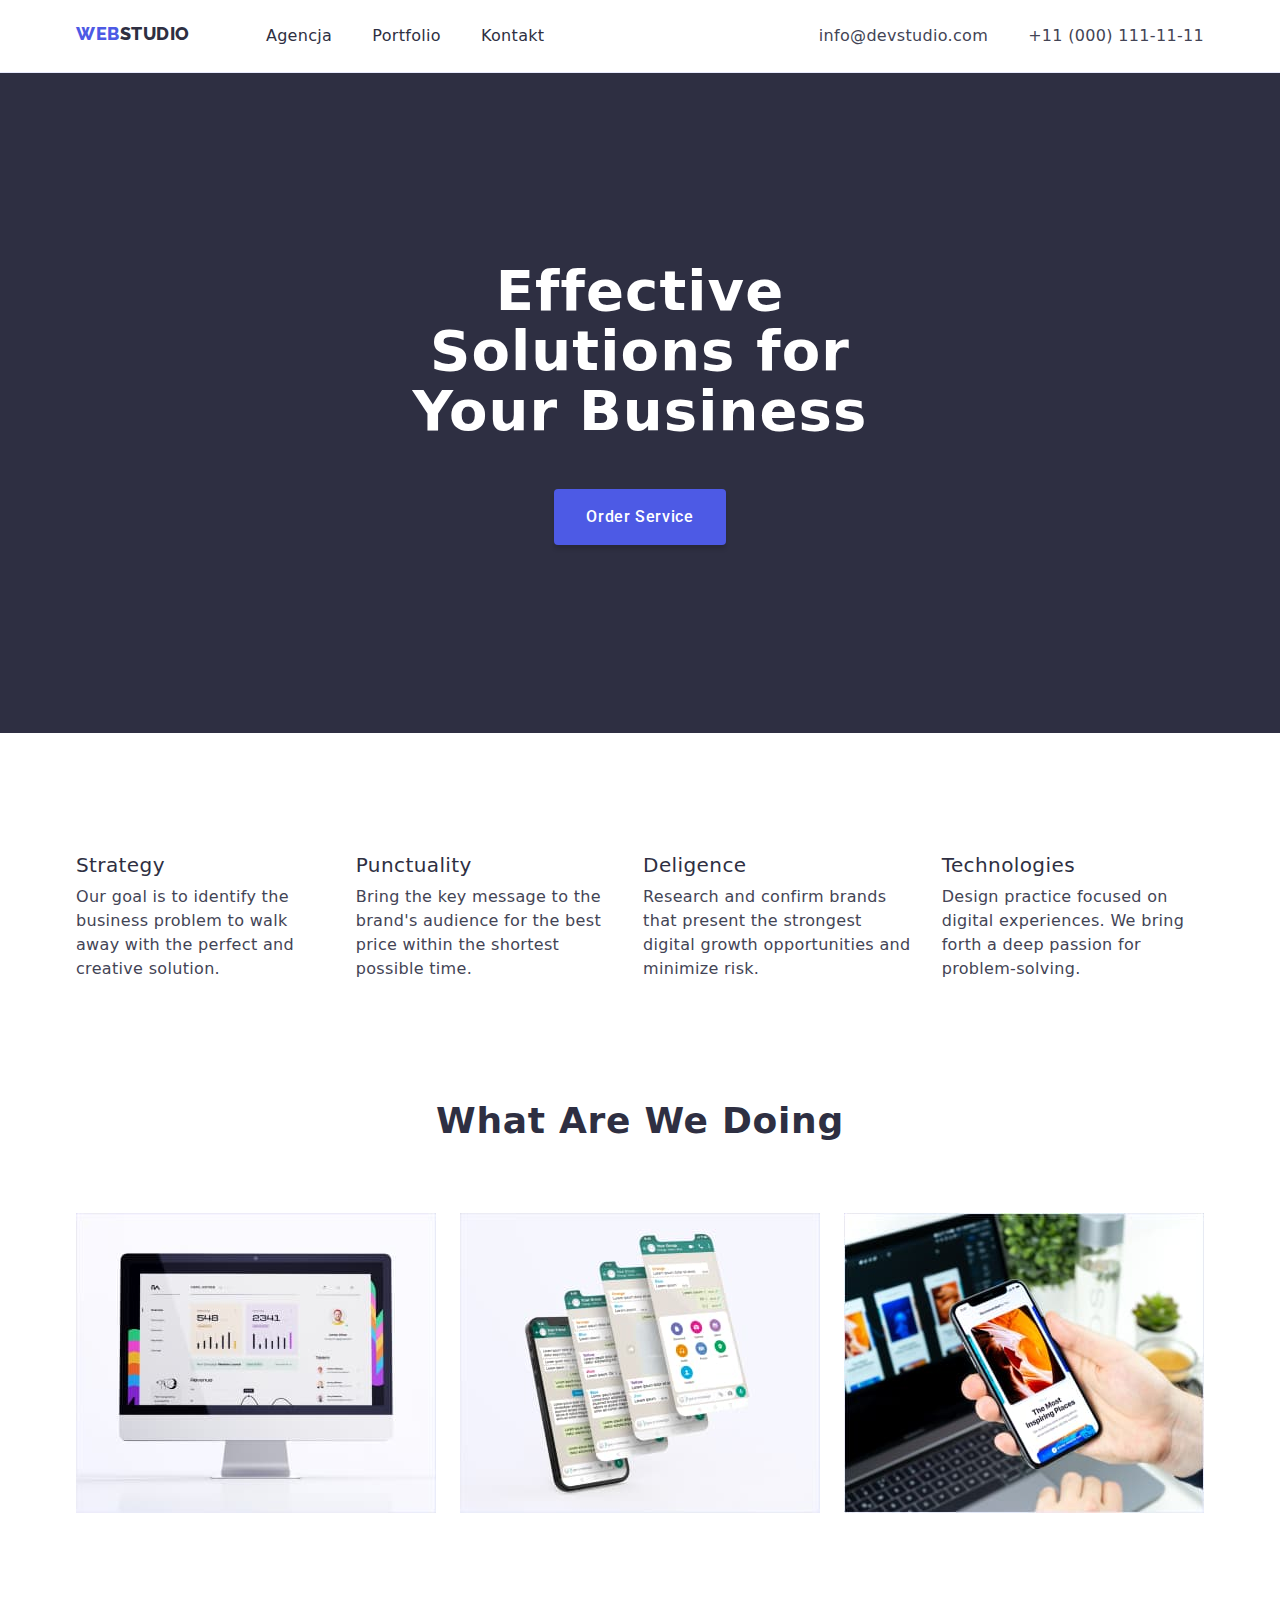
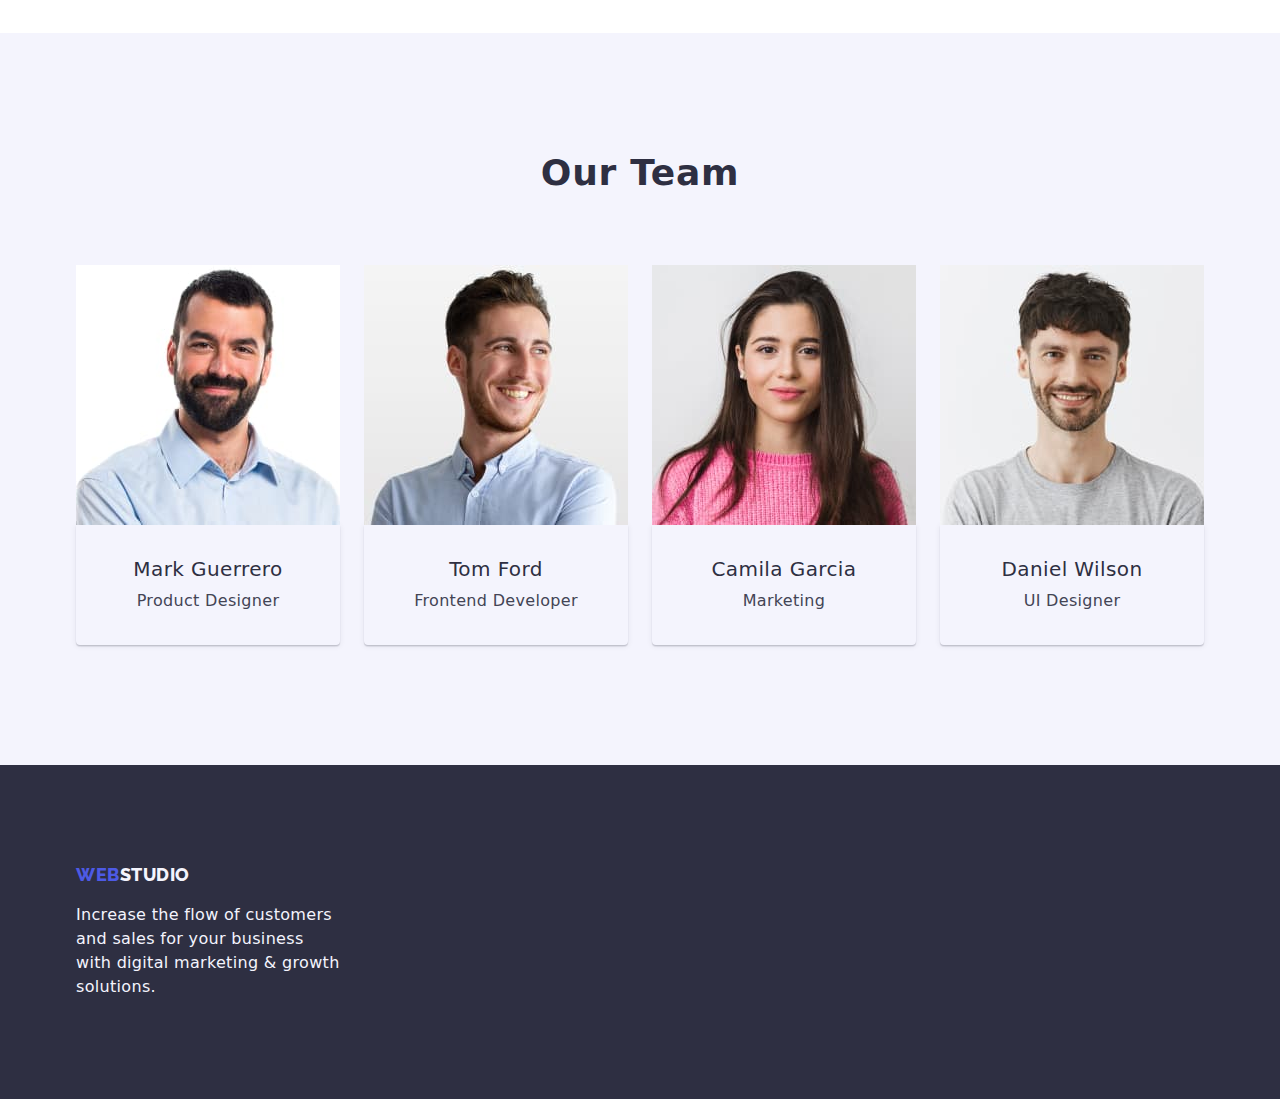
==== index.html @ 70ddad36 "rep 03" ====
<!DOCTYPE html>
<html lang="pl">
  <head>
    <meta charset="UTF-8" />
    <meta http-equiv="X-UA-Compatible" content="IE=edge" />
    <meta name="viewport" content="width=device-width, initial-scale=1.0" />
    <title>WebStudio</title>
    <link rel="stylesheet" href="./css/styles.css" />
    <link
      rel="stylesheet"
      href="https://cdnjs.cloudflare.com/ajax/libs/modern-normalize/2.0.0/modern-normalize.min.css"
    />
    <link rel="preconnect" href="https://fonts.googleapis.com" />
    <link rel="preconnect" href="https://fonts.gstatic.com" crossorigin />
    <link
      href="https://fonts.googleapis.com/css2?family=Raleway:wght@800&family=Roboto:wght@400;500;700;900&display=swap"
      rel="stylesheet"
    />
  </head>
  <body>
    <header class="header">
      <div class="container header-wrapper">
        <a class="logo" href="index.html">
          <span class="logo-span">Web</span>Studio</a
        >
        <nav>
          <ul class="navigation">
            <li><a href="index.html">Agencja</a></li>
            <li><a href="portfolio.html">Portfolio</a></li>
            <li><a href="#">Kontakt</a></li>
          </ul>
        </nav>
        <address class="address">
          <ul class="header-contact">
            <li><a href="mailto:info@devstudio.com">info@devstudio.com</a></li>
            <li><a href="tel:+11(000)111-11-11">+11 (000) 111-11-11</a></li>
          </ul>
        </address>
      </div>
    </header>
    <main>
      <section class="slogan-background">
        <div class="container">
          <h1 class="slogan">Effective Solutions for Your Business</h1>
          <button class="index-button" type="button">Order Service</button>
        </div>
      </section>
      <section class="section">
        <div class="container">
          <ul class="company-desc">
            <li>
              <h3 class="header-three">Strategy</h3>

              <p class="desc">
                Our goal is to identify the business problem to walk away with
                the perfect and creative solution.
              </p>
            </li>
            <li>
              <h3 class="header-three">Punctuality</h3>

              <p class="desc">
                Bring the key message to the brand's audience for the best price
                within the shortest possible time.
              </p>
            </li>
            <li>
              <h3 class="header-three">Deligence</h3>

              <p class="desc">
                Research and confirm brands that present the strongest digital
                growth opportunities and minimize risk.
              </p>
            </li>
            <li>
              <h3 class="header-three">Technologies</h3>

              <p class="desc">
                Design practice focused on digital experiences. We bring forth a
                deep passion for problem-solving.
              </p>
            </li>
          </ul>
        </div>
      </section>
      <section class="section work">
        <div class="container">
          <h2 class="header-two">What are we doing</h2>
          <ul class="doing">
            <li>
              <img
                src="images/Rectangle71.jpg"
                alt="computer screen with data on it"
                width="360"
                height="300"
              />
            </li>
            <li>
              <img
                src="images/Rectangle71(1).jpg"
                alt="mobile phone with layers of communicator app"
                width="360"
                height="300"
              />
            </li>
            <li>
              <img
                src="images/Rectangle71(2).jpg"
                alt="person holding a phone with laptop in background"
                width="360"
                height="300"
              />
            </li>
          </ul>
        </div>
      </section>
      <section class="team-background section">
        <div class="container">
          <h2 class="header-two">Our Team</h2>
          <ul class="team">
            <li>
              <img
                src="images/img(1).jpg"
                alt="Mark Guerrero"
                width="264"
                height="260"
              />
              <div>
                <h3 class="header-three">Mark Guerrero</h3>
                <p class="desc">Product Designer</p>
              </div>
            </li>
            <li>
              <img
                src="images/img(1)(1).jpg"
                alt="Tom Ford"
                width="264"
                height="260"
              />
              <div>
                <h3 class="header-three">Tom Ford</h3>
                <p class="desc">Frontend Developer</p>
              </div>
            </li>
            <li>
              <img
                src="images/img(2).jpg"
                alt="Camila Garcia"
                width="264"
                height="260"
              />
              <div>
                <h3 class="header-three">Camila Garcia</h3>
                <p class="desc">Marketing</p>
              </div>
            </li>
            <li>
              <img
                src="images/img(3).jpg"
                alt="Daniel Wilson"
                width="264"
                height="260"
              />
              <div>
                <h3 class="header-three">Daniel Wilson</h3>
                <p class="desc">UI Designer</p>
              </div>
            </li>
          </ul>
        </div>
      </section>
    </main>
    <footer class="footer">
      <div class="container">
        <div class="container-footer">
          <a class="logo-footer" href="index.html">
            <span class="logo-span">Web</span>Studio</a
          >
          <p class="desc-footer">
            Increase the flow of customers and sales for your business with
            digital marketing & growth solutions.
          </p>
        </div>
      </div>
    </footer>
  </body>
</html>
---- css/styles.css ----
body {
  font-family: "Roboto", sans-serif;
  color: var(--navyblue);
}
a {
  text-decoration: none;
}
ul,
ol {
  list-style: none;
  margin: 0px;
  padding-left: 0px;
}
h3,
h1,
h2,
h4,
p {
  margin: 0px;
}
img {
  display: block;
  max-width: 100%;
  height: auto;
}
button {
  cursor: pointer;
  border: none;
  border-radius: 4px;
}
.visually-hidden {
  position: absolute;
  width: 1px;
  height: 1px;
  margin: 1px;
  border: 0;
  padding: 0;
  white-space: nowrap;
  clip-path: inset(100%);
  clip: rect(0000);
  overflow: hidden;
}
.container {
  width: 1158px;
  margin: 0 auto;
  padding: 0 15px;
}
:root {
  --iris: #4d5ae5;
  --ocean: #404bbf;
  --navyblue: #2e2f42;
  --green: #31d0aa;
  --slate: #434455;
  --lightslate: #8e8f99;
  --cornflower: #e7e9fc;
  --cloud: #f4f4fd;
  --white: #fff;
  --grey: #2e2f42;
}
.section {
  padding-top: 120px;
  padding-bottom: 120px;
}
.header {
  border-bottom: 1px solid var(--cornflower);
  padding: 24px 0;
}
.logo {
  color: var(--navyblue);
  font-family: Raleway;
  font-size: 18px;

  font-weight: 800;
  line-height: 1.16;
  letter-spacing: 0.54px;
  text-transform: uppercase;
}
.logo-span {
  color: var(--iris);
}
.address {
  margin-left: auto;
}
nav {
  margin-left: 76px;
}
.navigation a {
  font-size: 16px;
  color: var(--navyblue);
  font-weight: 500;
  line-height: 1.5;
  letter-spacing: 0.32px;
}
.navigation a:hover,
.navigation a:focus {
  color: var(--ocean);
}

.header-contact a {
  color: var(--slate);

  font-size: 16px;
  font-style: normal;
  line-height: 1.5;
  letter-spacing: 0.32px;
}
.header-contact a:hover,
.header-contact a:focus {
  color: var(--ocean);
}
.slogan-background {
  background: var(--navyblue);
  padding: 188px 0;
}
.slogan {
  color: var(--white);
  font-size: 56px;
  font-weight: 700;
  line-height: 1.07;
  letter-spacing: 1.12px;
  text-align: center;

  max-width: 496px;
  margin: 0 auto;
  margin-bottom: 48px;
}
.index-button {
  border-radius: 4px;
  background: var(--iris);
  box-shadow: 0px 4px 4px 0px rgba(0, 0, 0, 0.15);
  color: var(--white);

  font-family: "Roboto", sans-serif;
  font-size: 16px;

  font-weight: 500;
  line-height: 1.5;
  letter-spacing: 0.64px;
  padding: 16px 32px;
  display: block;
  margin: 0 auto;
}
.index-button:hover,
.index-button:focus {
  background: var(--ocean);
}
.portfolio-button {
  display: flex;
  padding: 12px 24px;
  justify-content: center;
  align-items: center;
  border-radius: 4px;
  background: var(--cloud);
  color: var(--iris);
  text-align: center;

  font-size: 16px;

  font-weight: 500;
  line-height: 1.5;
  letter-spacing: 0.64px;
  font-family: "Roboto", sans-serif;
}
.portfolio-button:hover,
.portfolio-button:focus {
  background: var(--ocean);

  color: var(--white);
}
.company-desc {
  display: flex;
  gap: 24px;
}
.header-three {
  font-size: 20px;

  font-weight: 500;
  line-height: 1.2;
  letter-spacing: 0.4px;
  margin-bottom: 8px;
}
.work {
  padding-top: 0;
}
.doing {
  display: flex;
  gap: 24px;
}
.desc {
  color: var(--slate);

  font-size: 16px;

  line-height: 1.5;
  letter-spacing: 0.32px;
}
.header-two {
  font-size: 36px;

  font-weight: 700;
  line-height: 1.11;
  letter-spacing: 0.72px;
  text-transform: capitalize;
  text-align: center;
  margin-bottom: 72px;
}
.team {
  display: flex;
  gap: 24px;
  padding-inline-start: 0px;
}
.team-background {
  background: var(--cloud);
}
.footer {
  background: var(--navyblue);
  padding: 100px 0;
}
.desc-footer {
  color: var(--cloud);

  font-size: 16px;

  line-height: 1.5;
  letter-spacing: 0.32px;
  margin-top: 17.5px;
}
.logo-footer {
  color: var(--cloud);
  font-family: "Raleway";
  font-size: 18px;

  font-weight: 800;
  line-height: 1.16;
  letter-spacing: 0.54px;
  text-transform: uppercase;
}
.buttons {
  display: flex;
  gap: 24px;
  justify-content: center;
  margin-bottom: 72px;
}
.portfolio {
  display: flex;
  flex-wrap: wrap;
  gap: 48px 24px;
}

.header-wrapper {
  display: flex;
}

.header-wrapper > nav > ul {
  display: flex;
  gap: 40px;
}
.header-wrapper > address > ul {
  gap: 40px;
  display: flex;
}
.team > li > div {
  text-align: center;
  padding: 32px;
  border-radius: 0px 0px 4px 4px;
  box-shadow: 0px 2px 1px 0px rgba(46, 47, 66, 0.08),
    0px 1px 1px 0px rgba(46, 47, 66, 0.16),
    0px 1px 6px 0px rgba(46, 47, 66, 0.08);
}

.container-footer {
  width: 264px;
}
.portfolio > li > div {
  border: 1px solid var(--cornflower);
  padding: 32px 16px;
  border-top: none;
}
.section-portfolio {
  padding-top: 96px;
  padding-bottom: 120px;
}
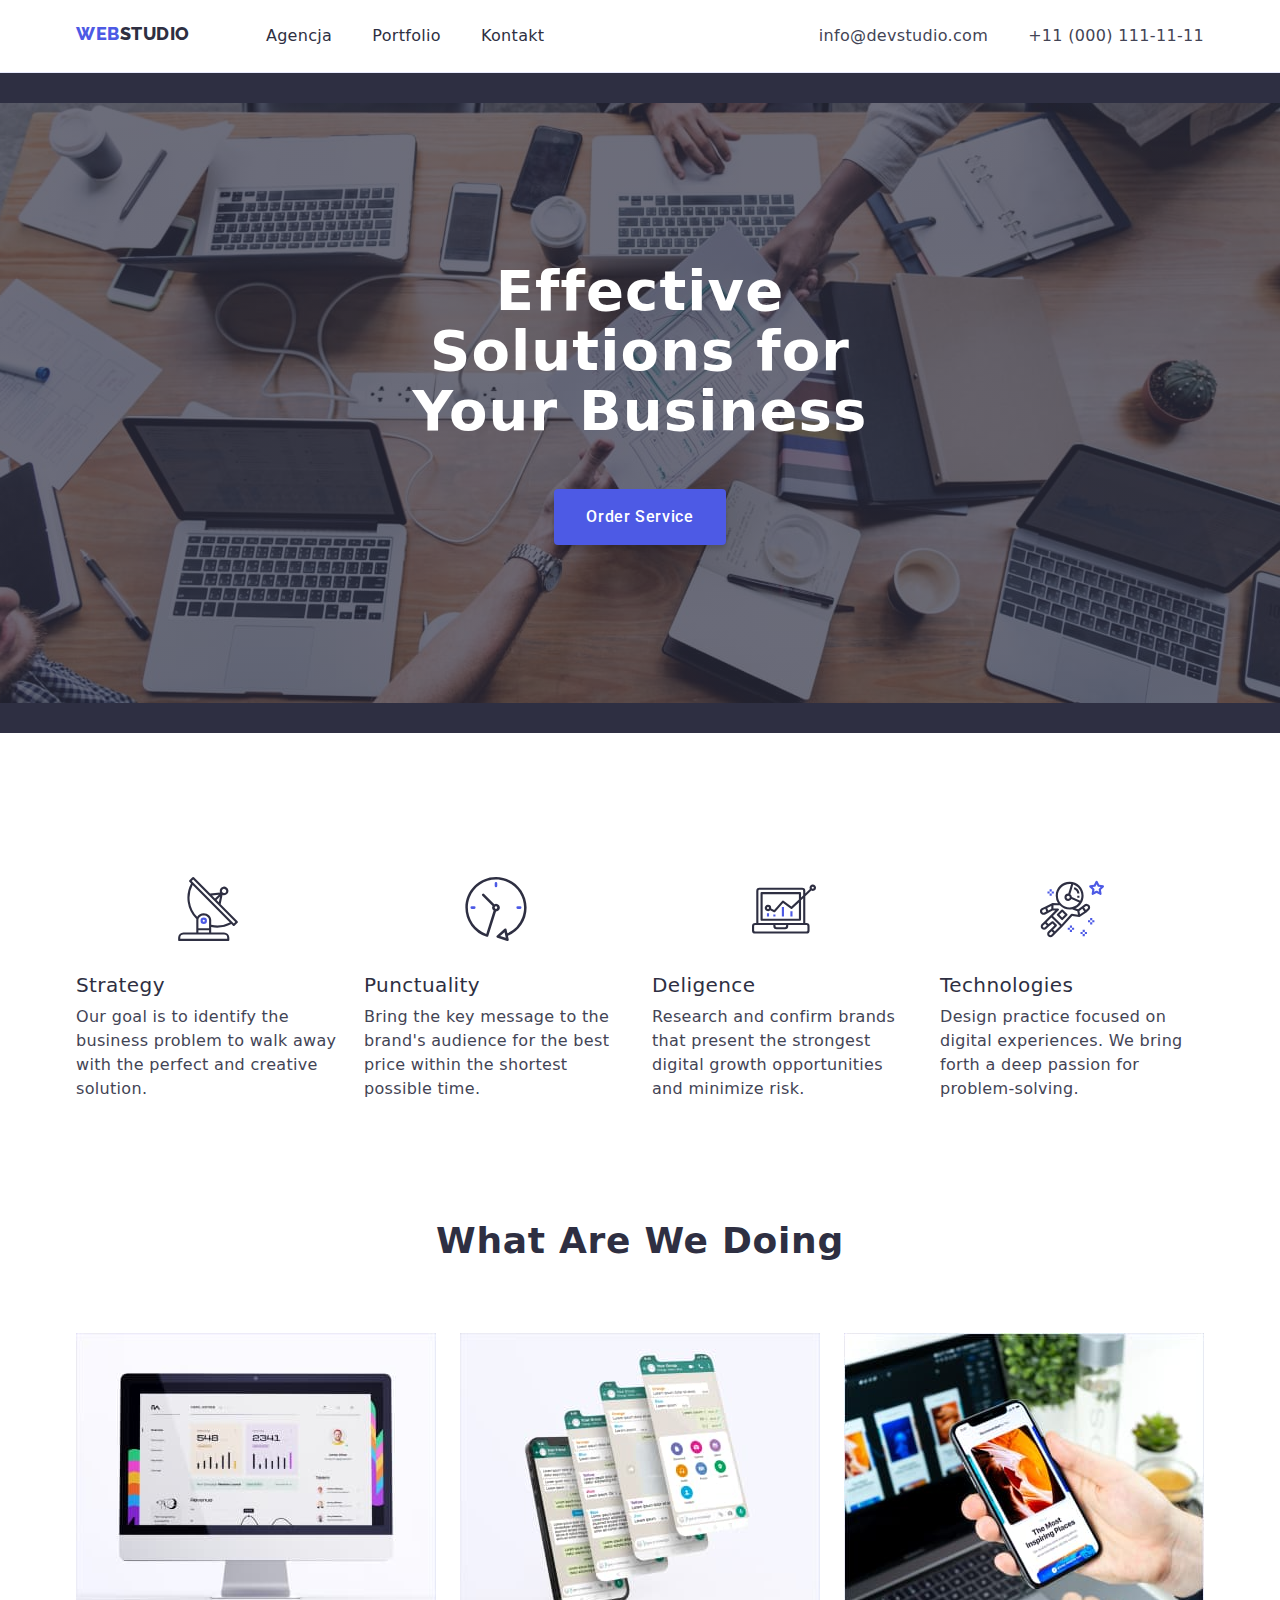
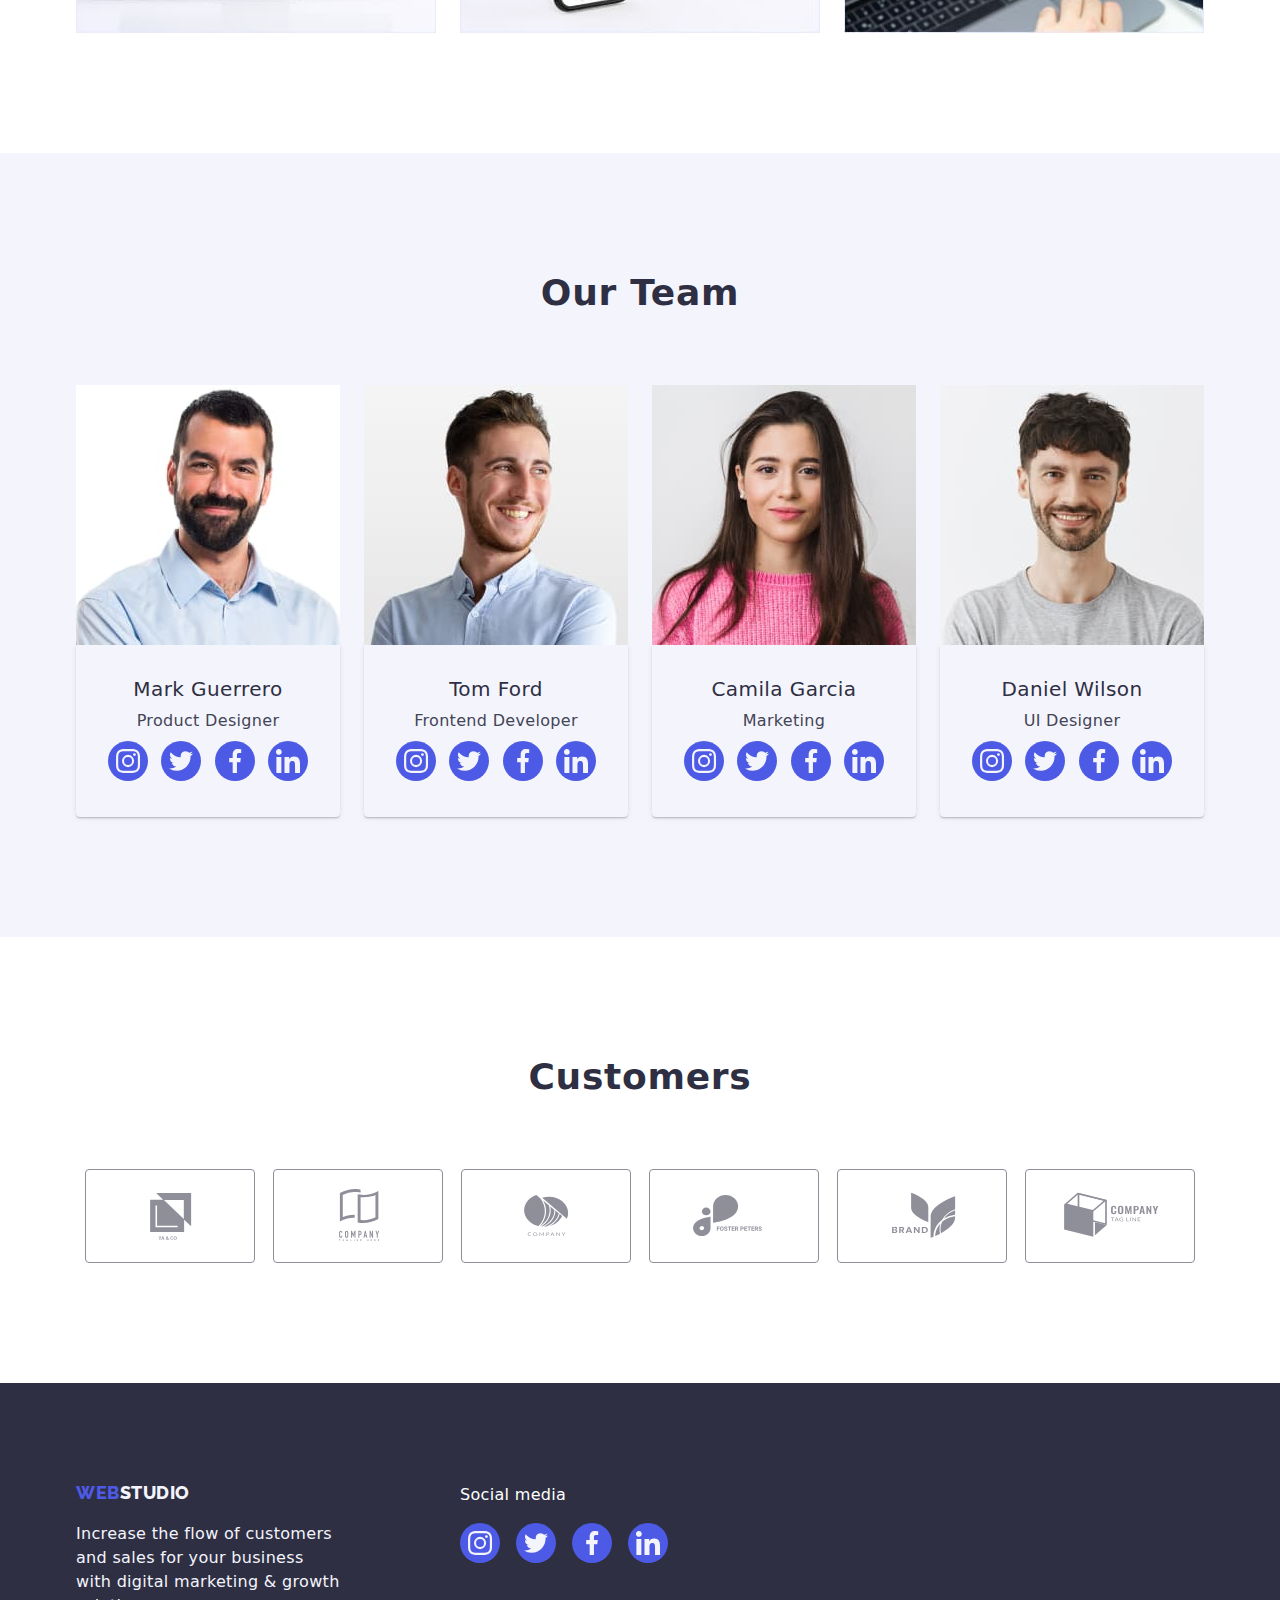
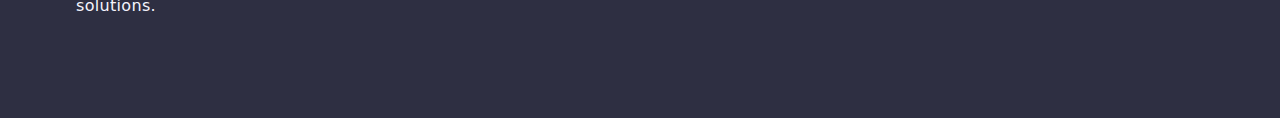
==== commit a477f1fc: "v0.1" ====
--- a/index.html
+++ b/index.html
@@ -49,6 +49,11 @@
         <div class="container">
           <ul class="company-desc">
             <li>
+              <div>
+                <svg width="64px" height="64px">
+                  <use href="images/icons.svg#icon-antenna-1"></use>
+                </svg>
+              </div>
               <h3 class="header-three">Strategy</h3>
 
               <p class="desc">
@@ -57,6 +62,11 @@
               </p>
             </li>
             <li>
+              <div>
+                <svg width="64px" height="64px">
+                  <use href="images/icons.svg#icon-clock-1"></use>
+                </svg>
+              </div>
               <h3 class="header-three">Punctuality</h3>
 
               <p class="desc">
@@ -65,6 +75,11 @@
               </p>
             </li>
             <li>
+              <div>
+                <svg width="64px" height="64px">
+                  <use href="images/icons.svg#icon-diagram-1"></use>
+                </svg>
+              </div>
               <h3 class="header-three">Deligence</h3>
 
               <p class="desc">
@@ -73,6 +88,11 @@
               </p>
             </li>
             <li>
+              <div>
+                <svg width="64px" height="64px">
+                  <use href="images/icons.svg#icon-astronaut-1"></use>
+                </svg>
+              </div>
               <h3 class="header-three">Technologies</h3>
 
               <p class="desc">
@@ -128,6 +148,28 @@
               <div>
                 <h3 class="header-three">Mark Guerrero</h3>
                 <p class="desc">Product Designer</p>
+                <ul class="team-icons">
+                  <li>
+                    <svg width="40" height="40">
+                      <use href="images/icons.svg#icon-Ellipse"></use>
+                    </svg>
+                  </li>
+                  <li>
+                    <svg width="40" height="40">
+                      <use href="images/icons.svg#icon-Ellipse-1"></use>
+                    </svg>
+                  </li>
+                  <li>
+                    <svg width="40" height="40">
+                      <use href="images/icons.svg#icon-Ellipse-2"></use>
+                    </svg>
+                  </li>
+                  <li>
+                    <svg width="40" height="40">
+                      <use href="images/icons.svg#icon-Ellipse-3"></use>
+                    </svg>
+                  </li>
+                </ul>
               </div>
             </li>
             <li>
@@ -140,6 +182,28 @@
               <div>
                 <h3 class="header-three">Tom Ford</h3>
                 <p class="desc">Frontend Developer</p>
+                <ul class="team-icons">
+                  <li>
+                    <svg width="40" height="40">
+                      <use href="images/icons.svg#icon-Ellipse"></use>
+                    </svg>
+                  </li>
+                  <li>
+                    <svg width="40" height="40">
+                      <use href="images/icons.svg#icon-Ellipse-1"></use>
+                    </svg>
+                  </li>
+                  <li>
+                    <svg width="40" height="40">
+                      <use href="images/icons.svg#icon-Ellipse-2"></use>
+                    </svg>
+                  </li>
+                  <li>
+                    <svg width="40" height="40">
+                      <use href="images/icons.svg#icon-Ellipse-3"></use>
+                    </svg>
+                  </li>
+                </ul>
               </div>
             </li>
             <li>
@@ -152,6 +216,28 @@
               <div>
                 <h3 class="header-three">Camila Garcia</h3>
                 <p class="desc">Marketing</p>
+                <ul class="team-icons">
+                  <li>
+                    <svg width="40" height="40">
+                      <use href="images/icons.svg#icon-Ellipse"></use>
+                    </svg>
+                  </li>
+                  <li>
+                    <svg width="40" height="40">
+                      <use href="images/icons.svg#icon-Ellipse-1"></use>
+                    </svg>
+                  </li>
+                  <li>
+                    <svg width="40" height="40">
+                      <use href="images/icons.svg#icon-Ellipse-2"></use>
+                    </svg>
+                  </li>
+                  <li>
+                    <svg width="40" height="40">
+                      <use href="images/icons.svg#icon-Ellipse-3"></use>
+                    </svg>
+                  </li>
+                </ul>
               </div>
             </li>
             <li>
@@ -164,14 +250,73 @@
               <div>
                 <h3 class="header-three">Daniel Wilson</h3>
                 <p class="desc">UI Designer</p>
-              </div>
+                <ul class="team-icons">
+                  <li>
+                    <svg width="40" height="40">
+                      <use href="images/icons.svg#icon-Ellipse"></use>
+                    </svg>
+                  </li>
+                  <li>
+                    <svg width="40" height="40">
+                      <use href="images/icons.svg#icon-Ellipse-1"></use>
+                    </svg>
+                  </li>
+                  <li>
+                    <svg width="40" height="40">
+                      <use href="images/icons.svg#icon-Ellipse-2"></use>
+                    </svg>
+                  </li>
+                  <li>
+                    <svg width="40" height="40">
+                      <use href="images/icons.svg#icon-Ellipse-3"></use>
+                    </svg>
+                  </li>
+                </ul>
+              </div>
+            </li>
+          </ul>
+        </div>
+      </section>
+      <section class="section">
+        <div class="container">
+          <h2 class="header-two">Customers</h2>
+          <ul class="customers-list">
+            <li>
+              <svg width=" 168px" height="88px">
+                <use href="images/icons.svg#icon-Client-1"></use>
+              </svg>
+            </li>
+            <li>
+              <svg width=" 168px" height="88px">
+                <use href="images/icons.svg#icon-Client-2"></use>
+              </svg>
+            </li>
+            <li>
+              <svg width=" 168px" height="88px">
+                <use href="images/icons.svg#icon-Client-3"></use>
+              </svg>
+            </li>
+            <li>
+              <svg width=" 168px" height="88px">
+                <use href="images/icons.svg#icon-Client-4"></use>
+              </svg>
+            </li>
+            <li>
+              <svg width=" 168px" height="88px">
+                <use href="images/icons.svg#icon-Client-5"></use>
+              </svg>
+            </li>
+            <li>
+              <svg width=" 168px" height="88px">
+                <use href="images/icons.svg#icon-Client-6"></use>
+              </svg>
             </li>
           </ul>
         </div>
       </section>
     </main>
     <footer class="footer">
-      <div class="container">
+      <div class="container footer-container">
         <div class="container-footer">
           <a class="logo-footer" href="index.html">
             <span class="logo-span">Web</span>Studio</a
@@ -181,6 +326,31 @@
             digital marketing & growth solutions.
           </p>
         </div>
+        <div class="social-container">
+          <h4 class="social-header">Social media</h4>
+          <ul class="social-icons">
+            <li>
+              <svg width="40" height="40">
+                <use href="images/icons.svg#icon-Ellipse"></use>
+              </svg>
+            </li>
+            <li>
+              <svg width="40" height="40">
+                <use href="images/icons.svg#icon-Ellipse-1"></use>
+              </svg>
+            </li>
+            <li>
+              <svg width="40" height="40">
+                <use href="images/icons.svg#icon-Ellipse-2"></use>
+              </svg>
+            </li>
+            <li>
+              <svg width="40" height="40">
+                <use href="images/icons.svg#icon-Ellipse-3"></use>
+              </svg>
+            </li>
+          </ul>
+        </div>
       </div>
     </footer>
   </body>
--- a/css/styles.css
+++ b/css/styles.css
@@ -109,8 +109,18 @@
   color: var(--ocean);
 }
 .slogan-background {
-  background: var(--navyblue);
   padding: 188px 0;
+  background-color: var(--navyblue);
+  display: flex;
+  justify-content: center;
+  flex-direction: column;
+  background-image: linear-gradient(
+      rgba(46, 47, 66, 0.7),
+      rgba(46, 47, 66, 0.7)
+    ),
+    url(../images/people-office1.jpg);
+  background-repeat: no-repeat;
+  background-position: 50% 50%;
 }
 .slogan {
   color: var(--white);
@@ -153,7 +163,7 @@
   background: var(--cloud);
   color: var(--iris);
   text-align: center;
-
+  border: 1px solid var(--cornflower);
   font-size: 16px;
 
   font-weight: 500;
@@ -164,12 +174,22 @@
 .portfolio-button:hover,
 .portfolio-button:focus {
   background: var(--ocean);
-
+  box-shadow: 0px 2px 2px 0px rgba(0, 0, 0, 0.12),
+    0px 2px 1px 0px rgba(0, 0, 0, 0.08), 0px 3px 1px 0px rgba(0, 0, 0, 0.1);
   color: var(--white);
+  border-bottom: none;
 }
 .company-desc {
   display: flex;
   gap: 24px;
+}
+.company-desc > li > div {
+  display: flex;
+  align-items: center;
+  justify-content: center;
+  width: 264px;
+  height: 112px;
+  margin-bottom: 8px;
 }
 .header-three {
   font-size: 20px;
@@ -280,3 +300,40 @@
   padding-top: 96px;
   padding-bottom: 120px;
 }
+.portfolio li:hover,
+.portfolio li:focus {
+  box-shadow: 0px 2px 1px 0px rgba(46, 47, 66, 0.08),
+    0px 1px 1px 0px rgba(46, 47, 66, 0.16),
+    0px 1px 6px 0px rgba(46, 47, 66, 0.08);
+}
+.customers-list {
+  display: flex;
+  justify-content: space-around;
+}
+.customers-list > li {
+  border: 1px solid var(--lightslate);
+  border-radius: 4px;
+}
+.team-icons {
+  display: flex;
+  justify-content: space-between;
+  margin-top: 8px;
+}
+.social-header {
+  font-size: 16px;
+  font-weight: 500;
+  line-height: 1.5;
+  letter-spacing: 0.32px;
+  color: var(--white);
+}
+.social-icons {
+  display: flex;
+  gap: 16px;
+  margin-top: 16px;
+}
+.footer-container {
+  display: flex;
+}
+.social-container {
+  margin-left: 120px;
+}
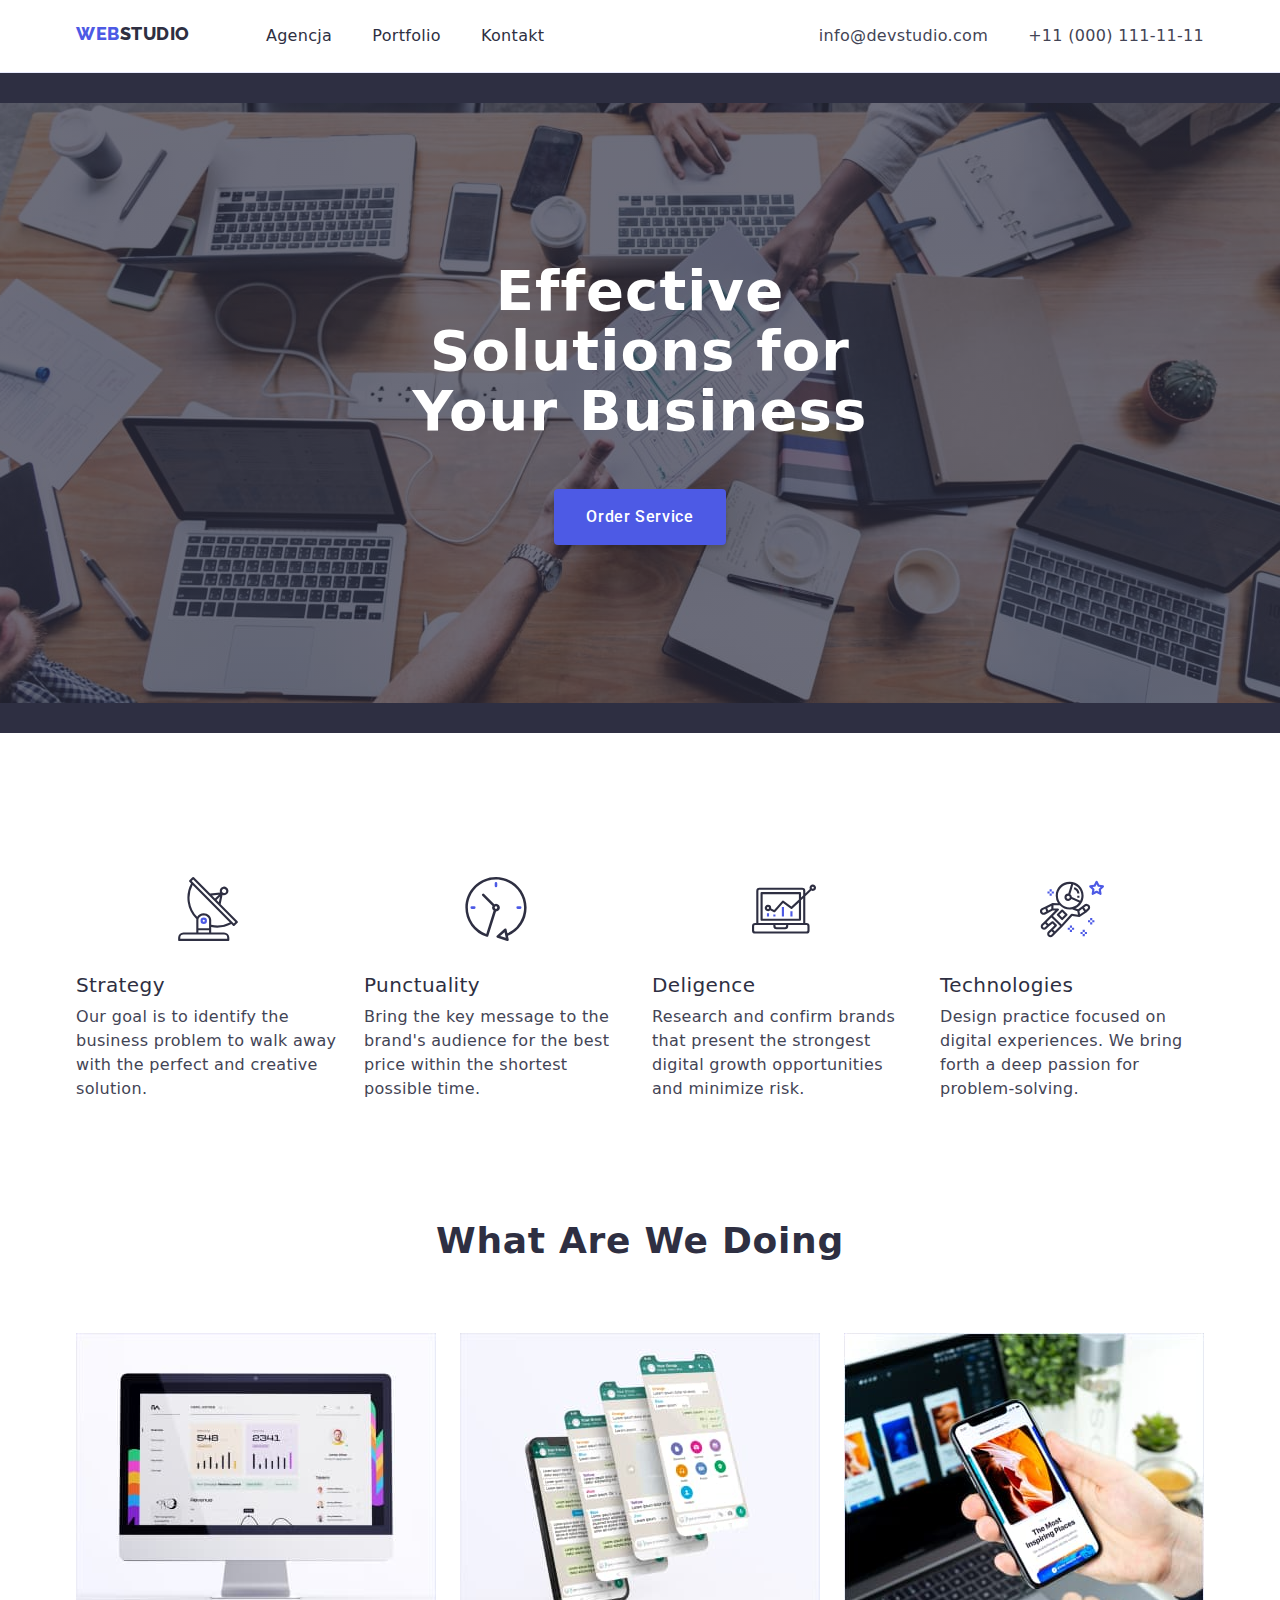
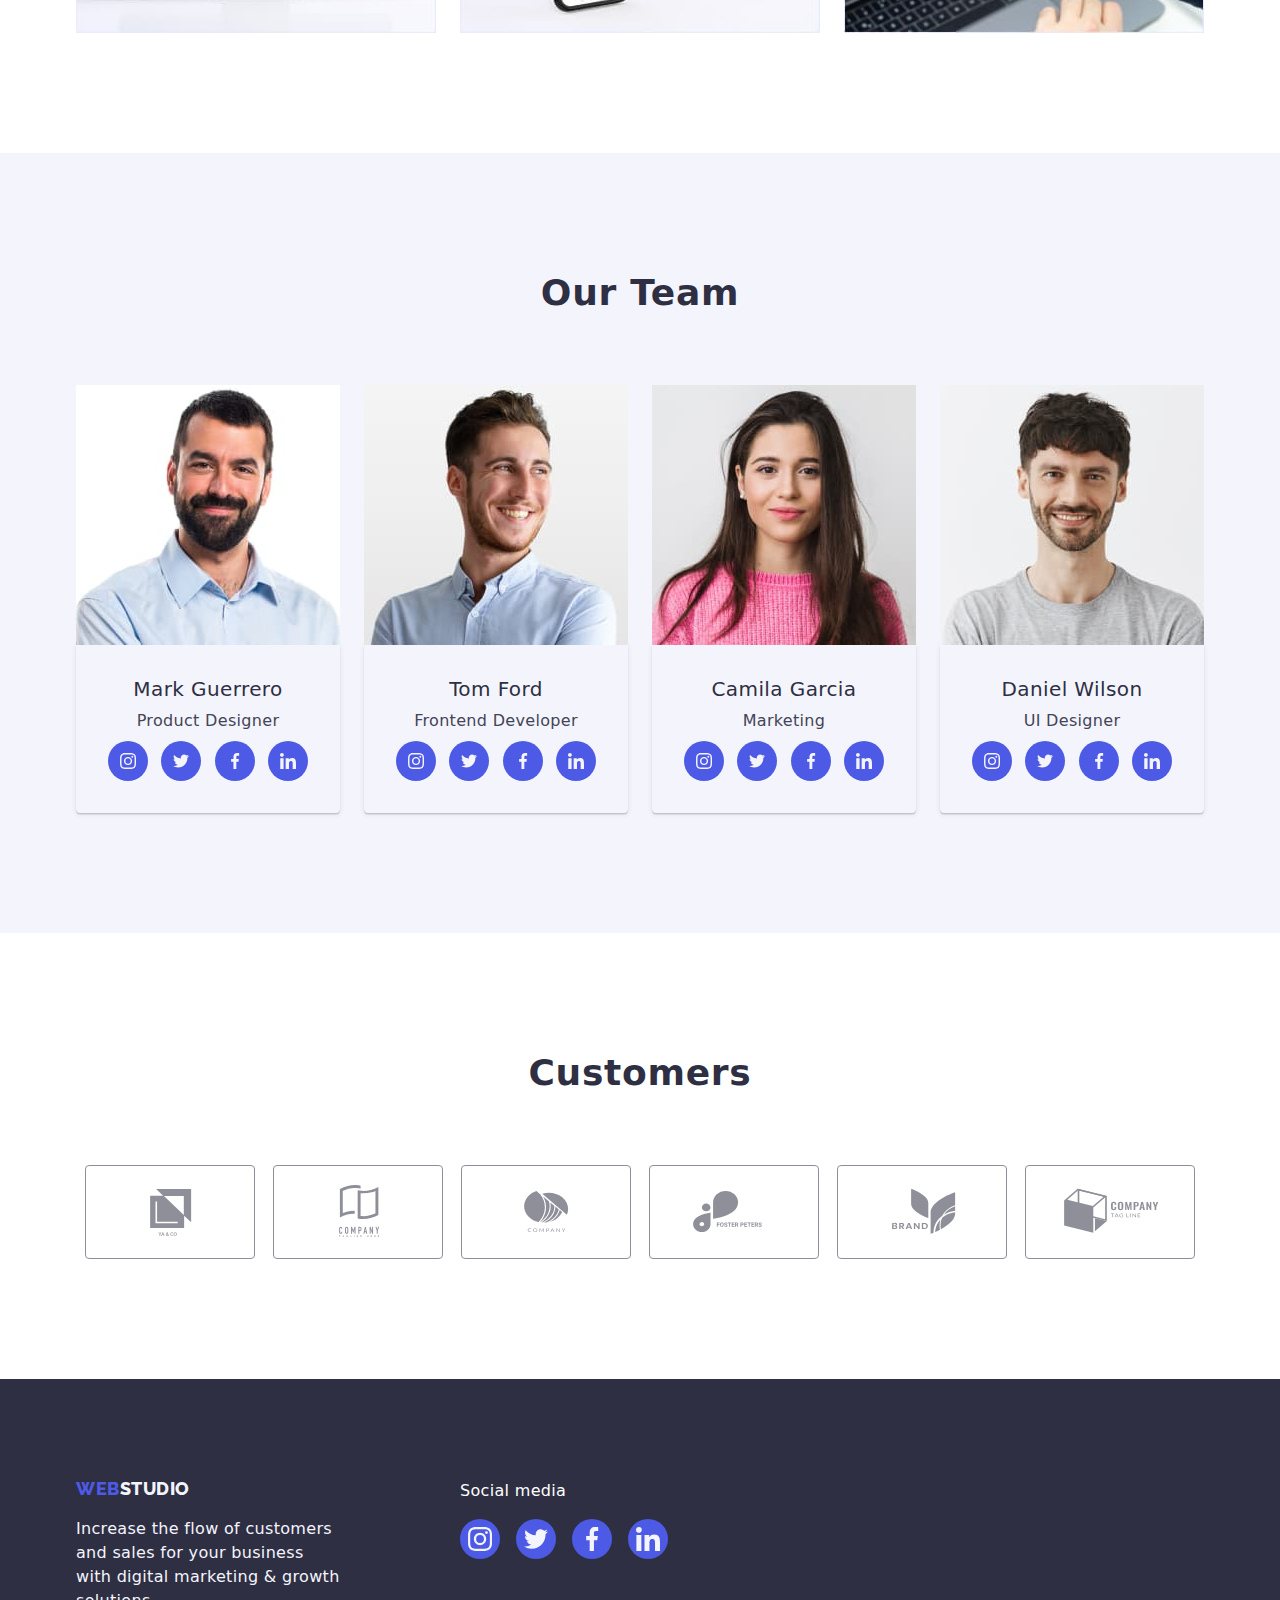
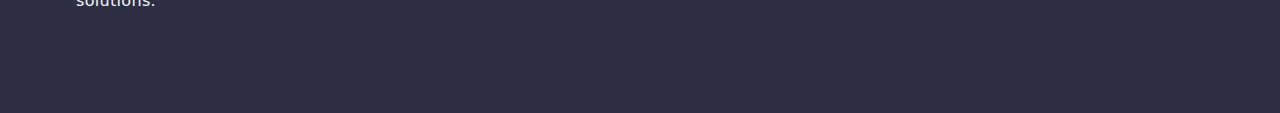
==== commit 082830e7: "v0.9" ====
--- a/index.html
+++ b/index.html
@@ -51,7 +51,7 @@
             <li>
               <div>
                 <svg width="64px" height="64px">
-                  <use href="images/icons.svg#icon-antenna-1"></use>
+                  <use href="./images/icons.svg#icon-antenna-1"></use>
                 </svg>
               </div>
               <h3 class="header-three">Strategy</h3>
@@ -64,7 +64,7 @@
             <li>
               <div>
                 <svg width="64px" height="64px">
-                  <use href="images/icons.svg#icon-clock-1"></use>
+                  <use href="./images/icons.svg#icon-clock-1"></use>
                 </svg>
               </div>
               <h3 class="header-three">Punctuality</h3>
@@ -77,7 +77,7 @@
             <li>
               <div>
                 <svg width="64px" height="64px">
-                  <use href="images/icons.svg#icon-diagram-1"></use>
+                  <use href="./images/icons.svg#icon-diagram-1"></use>
                 </svg>
               </div>
               <h3 class="header-three">Deligence</h3>
@@ -90,7 +90,7 @@
             <li>
               <div>
                 <svg width="64px" height="64px">
-                  <use href="images/icons.svg#icon-astronaut-1"></use>
+                  <use href="./images/icons.svg#icon-astronaut-1"></use>
                 </svg>
               </div>
               <h3 class="header-three">Technologies</h3>
@@ -150,24 +150,32 @@
                 <p class="desc">Product Designer</p>
                 <ul class="team-icons">
                   <li>
-                    <svg width="40" height="40">
-                      <use href="images/icons.svg#icon-Ellipse"></use>
-                    </svg>
-                  </li>
-                  <li>
-                    <svg width="40" height="40">
-                      <use href="images/icons.svg#icon-Ellipse-1"></use>
-                    </svg>
-                  </li>
-                  <li>
-                    <svg width="40" height="40">
-                      <use href="images/icons.svg#icon-Ellipse-2"></use>
-                    </svg>
-                  </li>
-                  <li>
-                    <svg width="40" height="40">
-                      <use href="images/icons.svg#icon-Ellipse-3"></use>
-                    </svg>
+                    <div class="circle">
+                      <svg width="16" height="16">
+                        <use href="./images/icons.svg#icon-instagram-2"></use>
+                      </svg>
+                    </div>
+                  </li>
+                  <li>
+                    <div class="circle">
+                      <svg width="16" height="16">
+                        <use href="./images/icons.svg#icon-twitter-1"></use>
+                      </svg>
+                    </div>
+                  </li>
+                  <li>
+                    <div class="circle">
+                      <svg width="16" height="16">
+                        <use href="./images/icons.svg#icon-facebook-1"></use>
+                      </svg>
+                    </div>
+                  </li>
+                  <li>
+                    <div class="circle">
+                      <svg width="16" height="16">
+                        <use href="./images/icons.svg#icon-linkedin-1"></use>
+                      </svg>
+                    </div>
                   </li>
                 </ul>
               </div>
@@ -184,24 +192,32 @@
                 <p class="desc">Frontend Developer</p>
                 <ul class="team-icons">
                   <li>
-                    <svg width="40" height="40">
-                      <use href="images/icons.svg#icon-Ellipse"></use>
-                    </svg>
-                  </li>
-                  <li>
-                    <svg width="40" height="40">
-                      <use href="images/icons.svg#icon-Ellipse-1"></use>
-                    </svg>
-                  </li>
-                  <li>
-                    <svg width="40" height="40">
-                      <use href="images/icons.svg#icon-Ellipse-2"></use>
-                    </svg>
-                  </li>
-                  <li>
-                    <svg width="40" height="40">
-                      <use href="images/icons.svg#icon-Ellipse-3"></use>
-                    </svg>
+                    <div class="circle">
+                      <svg width="16" height="16">
+                        <use href="./images/icons.svg#icon-instagram-2"></use>
+                      </svg>
+                    </div>
+                  </li>
+                  <li>
+                    <div class="circle">
+                      <svg width="16" height="16">
+                        <use href="./images/icons.svg#icon-twitter-1"></use>
+                      </svg>
+                    </div>
+                  </li>
+                  <li>
+                    <div class="circle">
+                      <svg width="16" height="16">
+                        <use href="./images/icons.svg#icon-facebook-1"></use>
+                      </svg>
+                    </div>
+                  </li>
+                  <li>
+                    <div class="circle">
+                      <svg width="16" height="16">
+                        <use href="./images/icons.svg#icon-linkedin-1"></use>
+                      </svg>
+                    </div>
                   </li>
                 </ul>
               </div>
@@ -218,24 +234,32 @@
                 <p class="desc">Marketing</p>
                 <ul class="team-icons">
                   <li>
-                    <svg width="40" height="40">
-                      <use href="images/icons.svg#icon-Ellipse"></use>
-                    </svg>
-                  </li>
-                  <li>
-                    <svg width="40" height="40">
-                      <use href="images/icons.svg#icon-Ellipse-1"></use>
-                    </svg>
-                  </li>
-                  <li>
-                    <svg width="40" height="40">
-                      <use href="images/icons.svg#icon-Ellipse-2"></use>
-                    </svg>
-                  </li>
-                  <li>
-                    <svg width="40" height="40">
-                      <use href="images/icons.svg#icon-Ellipse-3"></use>
-                    </svg>
+                    <div class="circle">
+                      <svg width="16" height="16">
+                        <use href="./images/icons.svg#icon-instagram-2"></use>
+                      </svg>
+                    </div>
+                  </li>
+                  <li>
+                    <div class="circle">
+                      <svg width="16" height="16">
+                        <use href="./images/icons.svg#icon-twitter-1"></use>
+                      </svg>
+                    </div>
+                  </li>
+                  <li>
+                    <div class="circle">
+                      <svg width="16" height="16">
+                        <use href="./images/icons.svg#icon-facebook-1"></use>
+                      </svg>
+                    </div>
+                  </li>
+                  <li>
+                    <div class="circle">
+                      <svg width="16" height="16">
+                        <use href="./images/icons.svg#icon-linkedin-1"></use>
+                      </svg>
+                    </div>
                   </li>
                 </ul>
               </div>
@@ -252,24 +276,32 @@
                 <p class="desc">UI Designer</p>
                 <ul class="team-icons">
                   <li>
-                    <svg width="40" height="40">
-                      <use href="images/icons.svg#icon-Ellipse"></use>
-                    </svg>
-                  </li>
-                  <li>
-                    <svg width="40" height="40">
-                      <use href="images/icons.svg#icon-Ellipse-1"></use>
-                    </svg>
-                  </li>
-                  <li>
-                    <svg width="40" height="40">
-                      <use href="images/icons.svg#icon-Ellipse-2"></use>
-                    </svg>
-                  </li>
-                  <li>
-                    <svg width="40" height="40">
-                      <use href="images/icons.svg#icon-Ellipse-3"></use>
-                    </svg>
+                    <div class="circle">
+                      <svg width="16" height="16">
+                        <use href="./images/icons.svg#icon-instagram-2"></use>
+                      </svg>
+                    </div>
+                  </li>
+                  <li>
+                    <div class="circle">
+                      <svg width="16" height="16">
+                        <use href="./images/icons.svg#icon-twitter-1"></use>
+                      </svg>
+                    </div>
+                  </li>
+                  <li>
+                    <div class="circle">
+                      <svg width="16" height="16">
+                        <use href="./images/icons.svg#icon-facebook-1"></use>
+                      </svg>
+                    </div>
+                  </li>
+                  <li>
+                    <div class="circle">
+                      <svg width="16" height="16">
+                        <use href="./images/icons.svg#icon-linkedin-1"></use>
+                      </svg>
+                    </div>
                   </li>
                 </ul>
               </div>
@@ -283,32 +315,32 @@
           <ul class="customers-list">
             <li>
               <svg width=" 168px" height="88px">
-                <use href="images/icons.svg#icon-Client-1"></use>
-              </svg>
-            </li>
-            <li>
-              <svg width=" 168px" height="88px">
-                <use href="images/icons.svg#icon-Client-2"></use>
-              </svg>
-            </li>
-            <li>
-              <svg width=" 168px" height="88px">
-                <use href="images/icons.svg#icon-Client-3"></use>
-              </svg>
-            </li>
-            <li>
-              <svg width=" 168px" height="88px">
-                <use href="images/icons.svg#icon-Client-4"></use>
-              </svg>
-            </li>
-            <li>
-              <svg width=" 168px" height="88px">
-                <use href="images/icons.svg#icon-Client-5"></use>
-              </svg>
-            </li>
-            <li>
-              <svg width=" 168px" height="88px">
-                <use href="images/icons.svg#icon-Client-6"></use>
+                <use href="./images/icons.svg#icon-Client-1"></use>
+              </svg>
+            </li>
+            <li>
+              <svg width=" 168px" height="88px">
+                <use href="./images/icons.svg#icon-Client-2"></use>
+              </svg>
+            </li>
+            <li>
+              <svg width=" 168px" height="88px">
+                <use href="./images/icons.svg#icon-Client-3"></use>
+              </svg>
+            </li>
+            <li>
+              <svg width=" 168px" height="88px">
+                <use href="./images/icons.svg#icon-Client-4"></use>
+              </svg>
+            </li>
+            <li>
+              <svg width=" 168px" height="88px">
+                <use href="./images/icons.svg#icon-Client-5"></use>
+              </svg>
+            </li>
+            <li>
+              <svg width=" 168px" height="88px">
+                <use href="./images/icons.svg#icon-Client-6"></use>
               </svg>
             </li>
           </ul>
@@ -330,24 +362,32 @@
           <h4 class="social-header">Social media</h4>
           <ul class="social-icons">
             <li>
-              <svg width="40" height="40">
-                <use href="images/icons.svg#icon-Ellipse"></use>
-              </svg>
-            </li>
-            <li>
-              <svg width="40" height="40">
-                <use href="images/icons.svg#icon-Ellipse-1"></use>
-              </svg>
-            </li>
-            <li>
-              <svg width="40" height="40">
-                <use href="images/icons.svg#icon-Ellipse-2"></use>
-              </svg>
-            </li>
-            <li>
-              <svg width="40" height="40">
-                <use href="images/icons.svg#icon-Ellipse-3"></use>
-              </svg>
+              <div class="circle-footer">
+                <svg width="24" height="24">
+                  <use href="./images/icons.svg#icon-instagram-2"></use>
+                </svg>
+              </div>
+            </li>
+            <li>
+              <div class="circle-footer">
+                <svg width="24" height="24">
+                  <use href="./images/icons.svg#icon-twitter-1"></use>
+                </svg>
+              </div>
+            </li>
+            <li>
+              <div class="circle-footer">
+                <svg width="24" height="24">
+                  <use href="./images/icons.svg#icon-facebook-1"></use>
+                </svg>
+              </div>
+            </li>
+            <li>
+              <div class="circle-footer">
+                <svg width="24" height="24">
+                  <use href="./images/icons.svg#icon-linkedin-1"></use>
+                </svg>
+              </div>
             </li>
           </ul>
         </div>
--- a/css/styles.css
+++ b/css/styles.css
@@ -314,6 +314,11 @@
   border: 1px solid var(--lightslate);
   border-radius: 4px;
 }
+.customers-list > li:hover,
+.customers-list > li:focus {
+  border-color: var(--ocean);
+  fill: var(--ocean);
+}
 .team-icons {
   display: flex;
   justify-content: space-between;
@@ -337,3 +342,36 @@
 .social-container {
   margin-left: 120px;
 }
+.circle {
+  width: 40px;
+  height: 40px;
+  background-color: var(--iris);
+  border-radius: 50%;
+  margin: 0;
+  padding: 0;
+  display: flex;
+  justify-content: center;
+  align-items: center;
+}
+
+.circle:focus,
+.circle:hover {
+  background-color: var(--ocean);
+  cursor: pointer;
+}
+.circle-footer {
+  width: 40px;
+  height: 40px;
+  background-color: var(--iris);
+  border-radius: 50%;
+  margin: 0;
+  padding: 0;
+  display: flex;
+  justify-content: center;
+  align-items: center;
+}
+.circle-footer:focus,
+.circle-footer:hover {
+  background-color: var(--green);
+  cursor: pointer;
+}
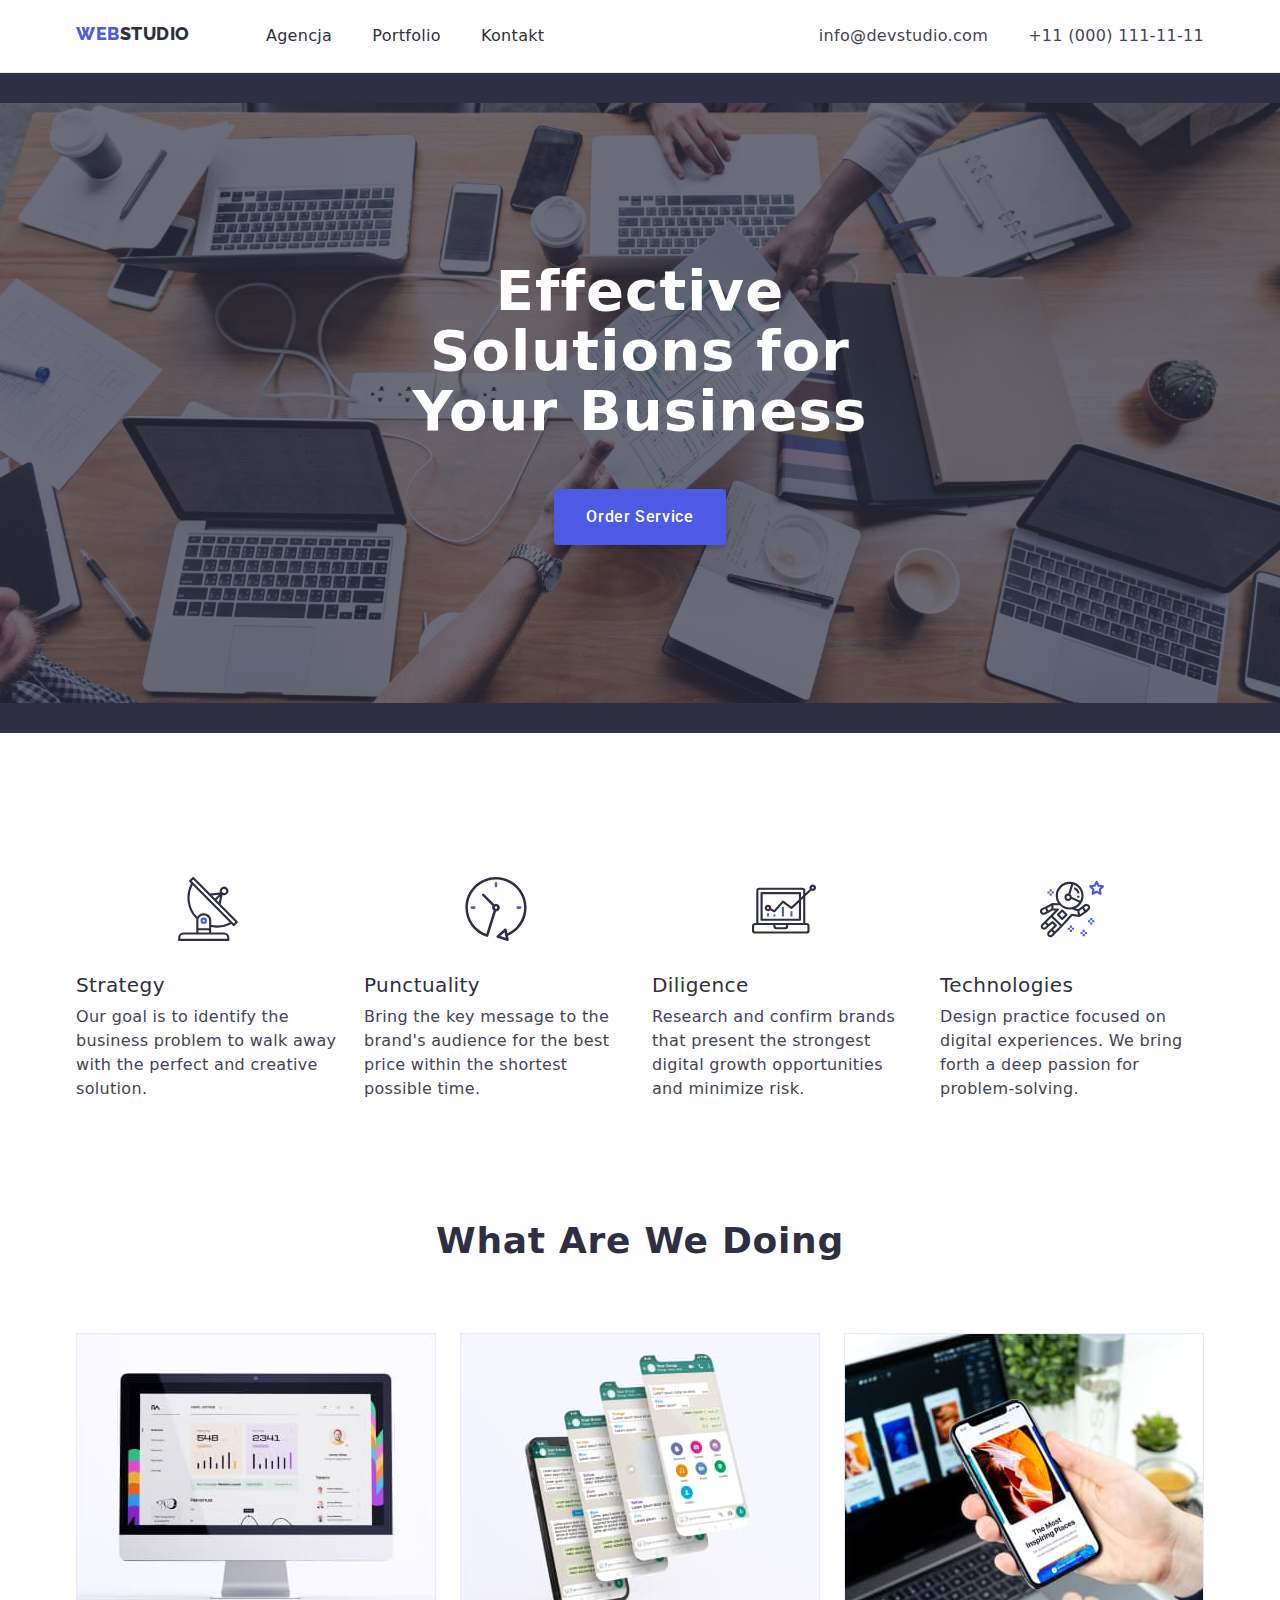
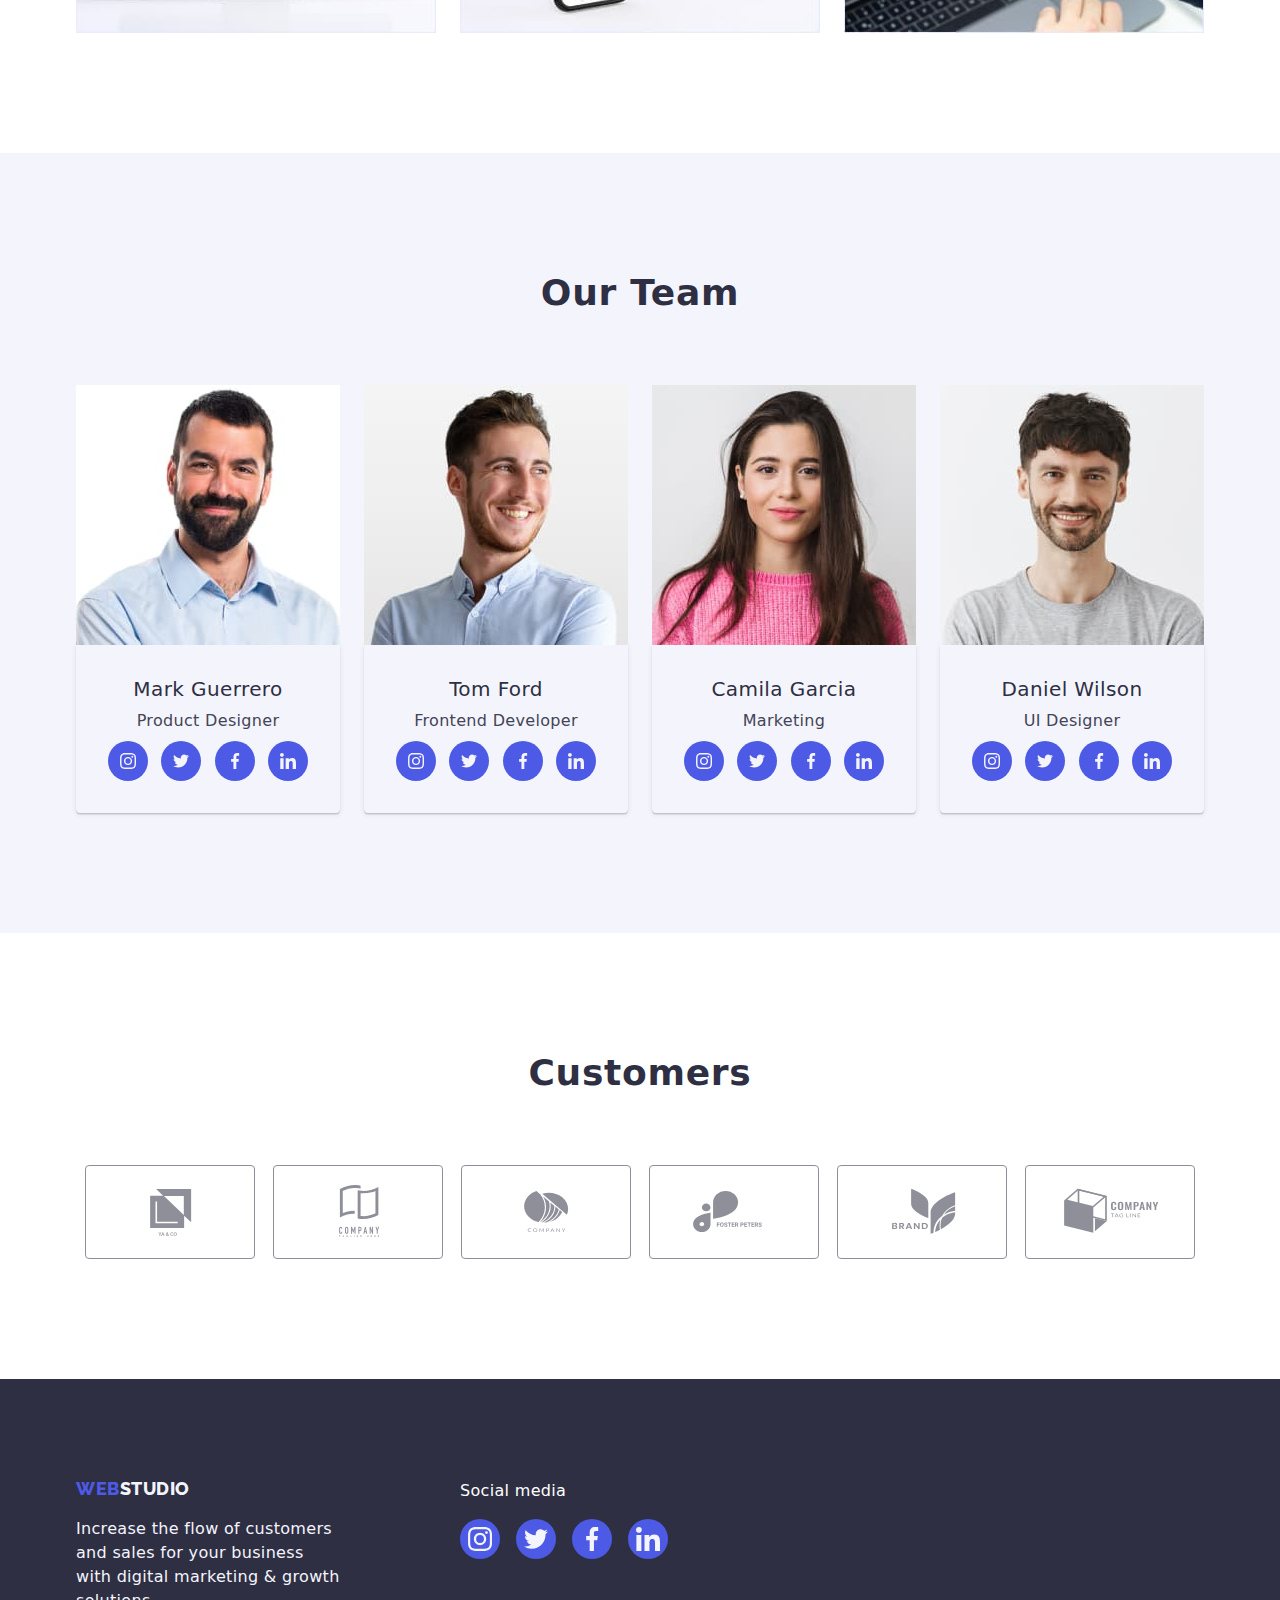
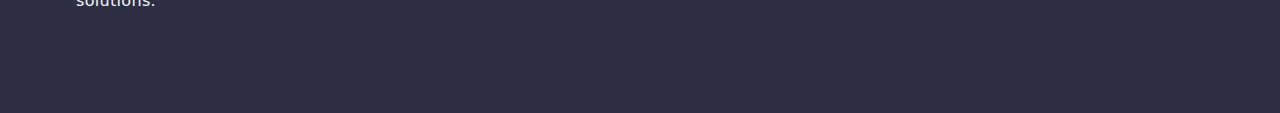
==== commit de1985c1: "v1.0" ====
--- a/index.html
+++ b/index.html
@@ -80,7 +80,7 @@
                   <use href="./images/icons.svg#icon-diagram-1"></use>
                 </svg>
               </div>
-              <h3 class="header-three">Deligence</h3>
+              <h3 class="header-three">Diligence</h3>
 
               <p class="desc">
                 Research and confirm brands that present the strongest digital
--- a/css/styles.css
+++ b/css/styles.css
@@ -311,6 +311,7 @@
   justify-content: space-around;
 }
 .customers-list > li {
+  fill: var(--lightslate);
   border: 1px solid var(--lightslate);
   border-radius: 4px;
 }
